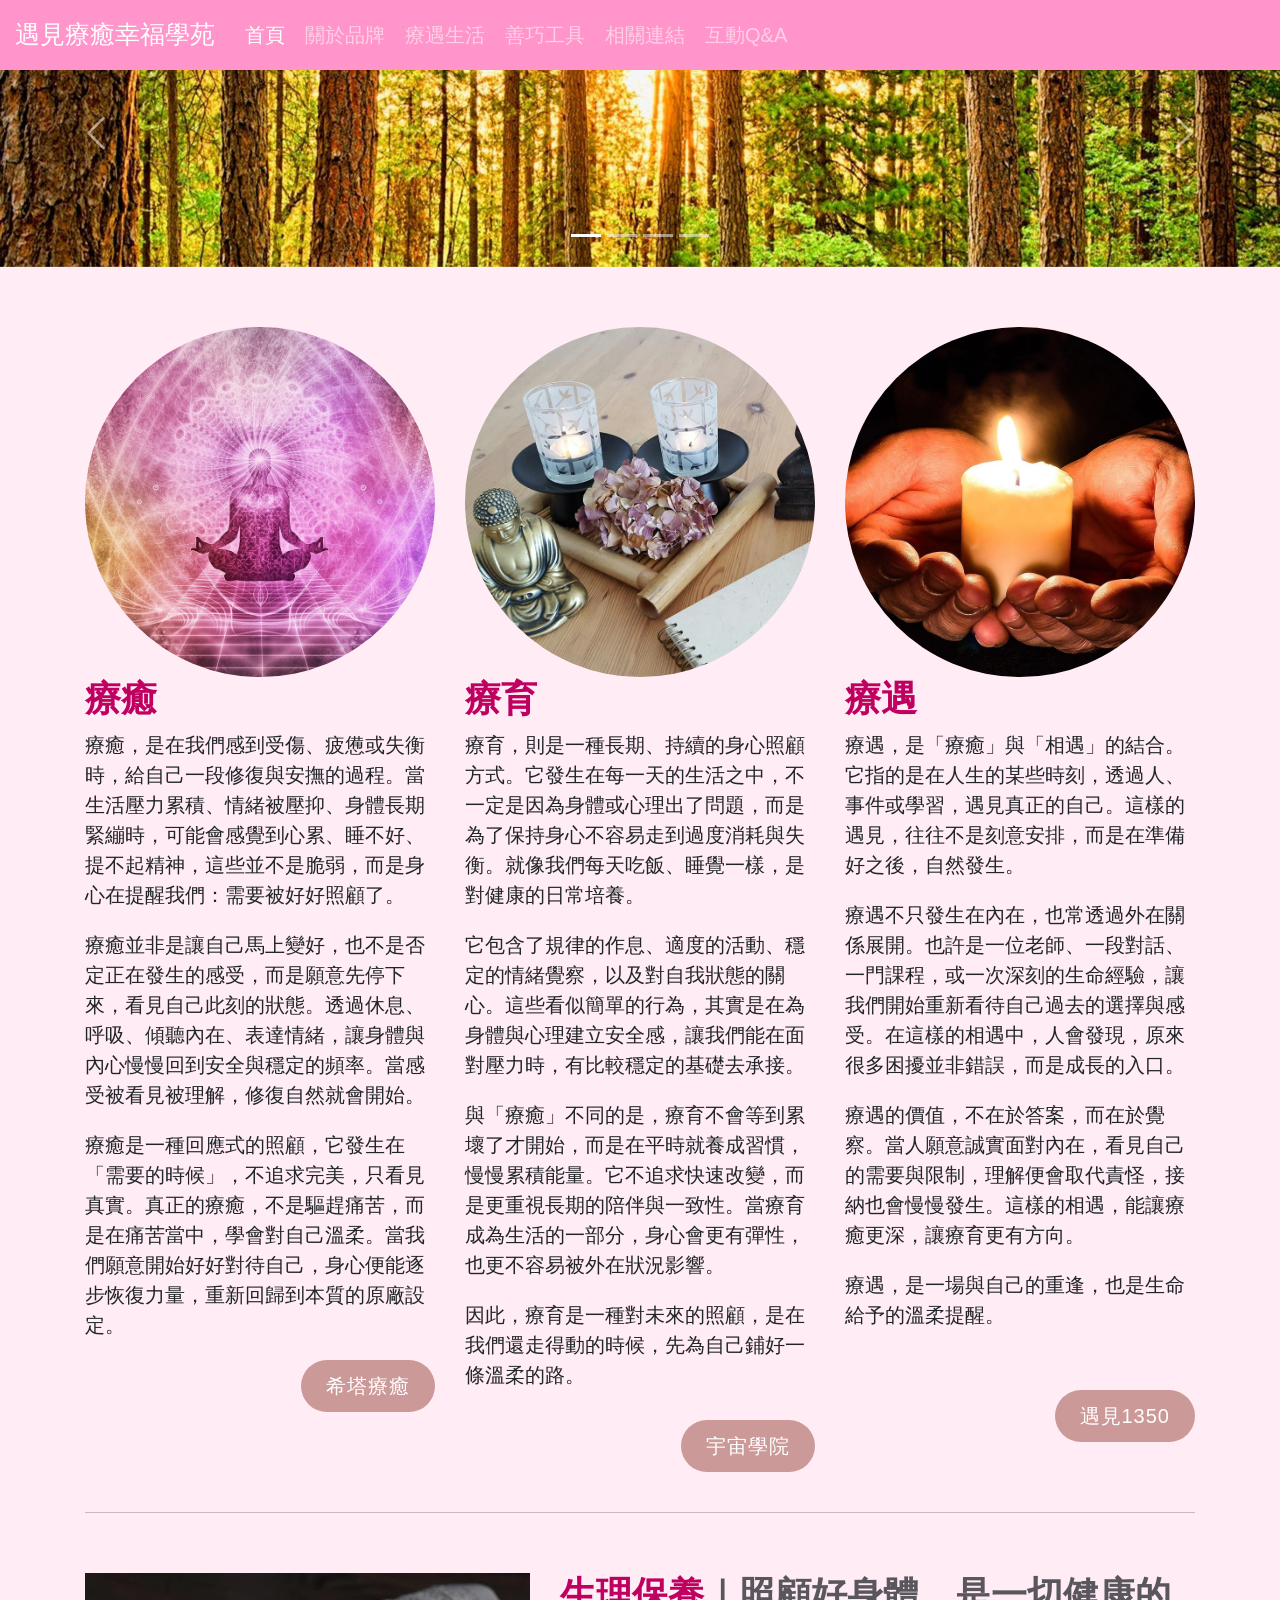
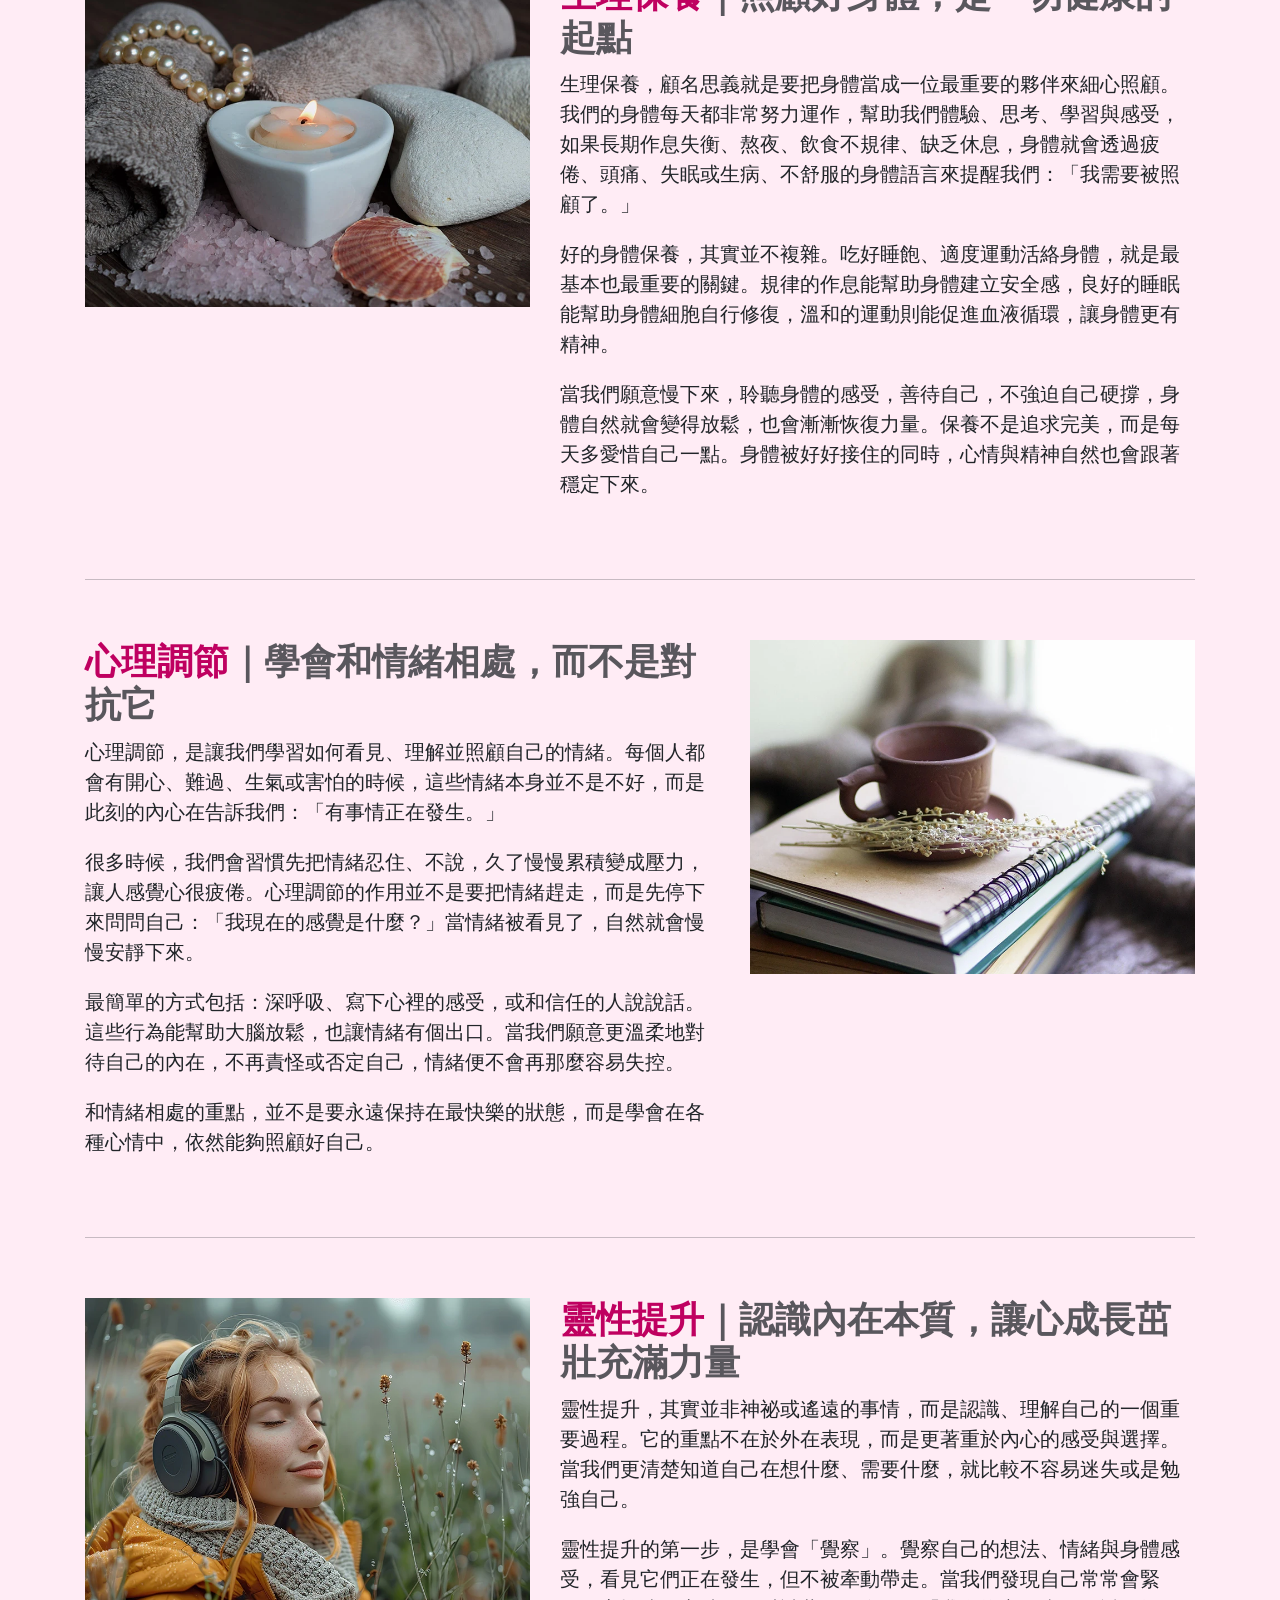
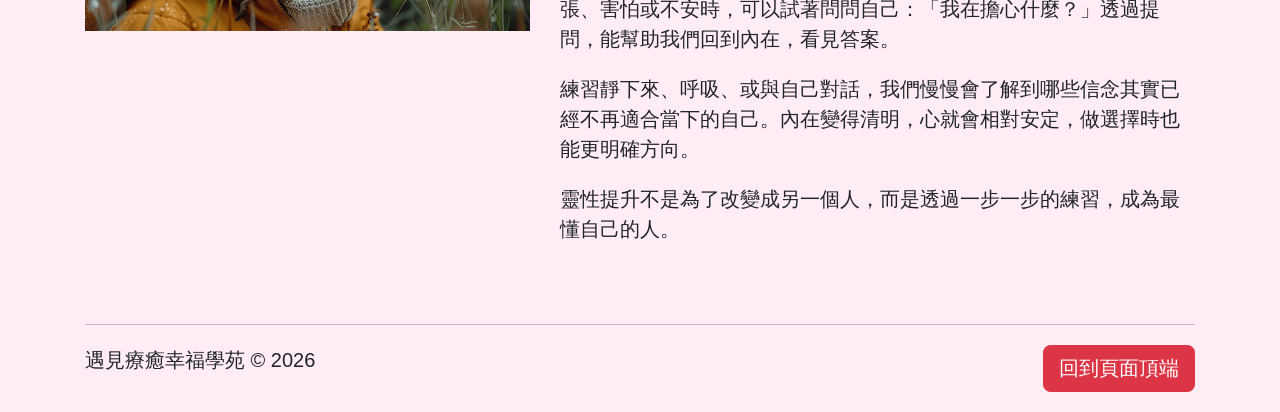
==== index.html @ 792e4ebe "Update index.html" ====
<!-- 宣告網頁文件是HTML5格式 -->
<!doctype html>
<!-- 網頁所屬地區的語言 -->
<html lang="zh-Hant-TW">
  <!-- 檔頭、SEO/GEO/AEO   -->
  <head>
    <!-- 文字編碼 -->
    <meta charset="utf-8">
    <!-- RWD響應式網站 -->
    <meta name="viewport" content="width=device-width, initial-scale=1">
    <!-- 網站作者(擁有者)、品牌名稱 -->
    <meta name="author" content="遇見療癒幸福學苑">
    <!-- 網頁描述、網頁內容濃縮，可透過ChatGPT協助生成 -->
    <meta name="description" content="身心靈健康指南：從生理保養、心理調節到靈性提升，理解療癒、療育與療遇，學會照顧自己並找回內在平衡。">
    <!-- 網頁編輯器 -->
    <meta name="generator" content="Visual Studio Code">
    <!-- 網頁關鍵字，網頁內容提取，可透過ChatGPT協助提取 -->
    <meta name="keywords" content="遇見療癒幸福學苑, 生理保養, 身體保養方法, 健康生活習慣, 規律作息, 良好睡眠, 睡眠修復, 溫和運動, 促進血液循環, 身體健康管理, 身心健康, 心理調節, 情緒管理, 情緒覺察, 情緒釋放方法, 壓力管理, 深呼吸放鬆, 自我覺察, 心理健康, 靈性提升, 靈性成長, 內在覺察, 認識自己, 自我成長, 身心靈平衡, 身心靈健康, 身心靈療癒, 療癒, 自我療癒, 情緒療癒, 內在療癒, 療育, 日常療育, 身心照顧, 健康習慣養成, 療遇, 自我探索, 生命成長, 內在轉化, 希塔療癒, 身心靈課程">
    <!-- favicon品牌Logo -->
    <!-- 舊版icon，針對IE瀏覽器  -->
    <link rel="shortcut icon" href="/favicon.ico" type="image/x-icon">
    <!-- 新版icon，全部都可以使用，對IE無效 -->
    <link rel="icon" href="/favicon.ico" type="image/x-icon">
    <!-- 網頁標題，包含網站名稱和網頁名稱 -->
    <title>遇見療癒幸福學苑-首頁</title>
    <!-- Botstrap雲端CSS外部檔 -->
    <link href="https://cdn.jsdelivr.net/npm/bootstrap@5.3.8/dist/css/bootstrap.min.css" rel="stylesheet" integrity="sha384-sRIl4kxILFvY47J16cr9ZwB07vP4J8+LH7qKQnuqkuIAvNWLzeN8tE5YBujZqJLB" crossorigin="anonymous">
    <!-- 自訂的CSS -->
    <link rel="stylesheet" href="css/custom.css">
    <!-- GA追蹤碼 -->
    <!-- Google tag (gtag.js) -->
    <script async src="https://www.googletagmanager.com/gtag/js?id=G-C1G82CL6KB"></script>
    <script>
      window.dataLayer = window.dataLayer || [];
      function gtag(){dataLayer.push(arguments);}
      gtag('js', new Date());

      gtag('config', 'G-C1G82CL6KB');
    </script>
  </head>
  <!-- 網頁本文 -->
  <body>
    <!-- 頁首 -->
    <header class="fixed-top">
      <nav class="navbar navbar-expand-lg bg-dark navbar-dark">
        <div class="container-fluid">
          <a class="navbar-brand" href="index.html">遇見療癒幸福學苑</a>
          <button class="navbar-toggler" type="button" data-bs-toggle="collapse" data-bs-target="#navbarSupportedContent" aria-controls="navbarSupportedContent" aria-expanded="false" aria-label="Toggle navigation">
            <span class="navbar-toggler-icon"></span>
          </button>
          <div class="collapse navbar-collapse" id="navbarSupportedContent">
            <ul class="navbar-nav me-auto mb-2 mb-lg-0">
              <li class="nav-item">
                <a class="nav-link active" aria-current="page" href="index.html">首頁</a>
              </li>
              <li class="nav-item">
                <a class="nav-link" href="about.html">關於品牌</a>
              </li>
              <li class="nav-item">
                <a class="nav-link" href="healthy.html">療遇生活</a>
              </li>
              <li class="nav-item">
                <a class="nav-link" href="tools.html">善巧工具</a>
              </li>
              <li class="nav-item">
                <a class="nav-link" href="learnmore.html">相關連結</a>
              </li>
              <li class="nav-item">
                <a class="nav-link" href="https://toolkit.url.com.tw/bbs/index.php?email=bbs@trial-162244.url.tw" target="_blank">互動Q&A</a>
              </li>
            </ul>
          <script async src="https://cse.google.com/cse.js?cx=84c502fb0aa1d45d1"></script>
          <div class="gcse-searchresults"></div>
          </div>
        </div>
      </nav>
    </header>
    <main>
      <!-- 輪播圖外層 -->
      <div id="carouselExampleIndicators" class="carousel slide">
        <!-- 指示器 -->
        <div class="carousel-indicators">
          <button type="button" data-bs-target="#carouselExampleIndicators" data-bs-slide-to="0" class="active" aria-current="true" aria-label="Slide 1"></button>
          <button type="button" data-bs-target="#carouselExampleIndicators" data-bs-slide-to="1" aria-label="Slide 2"></button>
          <button type="button" data-bs-target="#carouselExampleIndicators" data-bs-slide-to="2" aria-label="Slide 3"></button>
          <button type="button" data-bs-target="#carouselExampleIndicators" data-bs-slide-to="3" aria-label="Slide 4"></button>
        </div>
        <!-- 輪播圖片 -->
        <div class="carousel-inner">
          <div class="carousel-item active">
            <img src="images/index/forest-snapwire-675949.webp" class="d-block w-100" alt="陽光灑落樹木林立的森林" title="陽光灑落樹木林立的森林" aria-label="陽光灑落樹木林立的森林">
          </div>
          <div class="carousel-item">
            <img src="images/index/sunset-woman-5238044_1920.webp" class="d-block w-100" alt="草原上張開雙臂面向夕陽的草帽女孩背影" title="草原上張開雙臂面向夕陽的草帽女孩背影" aria-label="草原上張開雙臂面向夕陽的草帽女孩背影">
          </div>
          <div class="carousel-item">
            <img src="images/index/tree-road-35600.webp" class="d-block w-100" alt="陽光灑落幽暗樹林中的林間小徑" title="陽光灑落幽暗樹林中的林間小徑" aria-label="陽光灑落幽暗樹林中的林間小徑">
          </div>
          <div class="carousel-item">
            <img src="images/index/mountain-sunset-tree.webp" class="d-block w-100" alt="在山區樹林間有著夕陽的天空" title="在山區樹林間有著夕陽的天空" aria-label="在山區樹林間有著夕陽的天空">
          </div>
        </div>
        <!-- 控制器 -->
        <button class="carousel-control-prev" type="button" data-bs-target="#carouselExampleIndicators" data-bs-slide="prev">
          <span class="carousel-control-prev-icon" aria-hidden="true"></span>
          <span class="visually-hidden">Previous</span>
        </button>
        <button class="carousel-control-next" type="button" data-bs-target="#carouselExampleIndicators" data-bs-slide="next">
          <span class="carousel-control-next-icon" aria-hidden="true"></span>
          <span class="visually-hidden">Next</span>
        </button>
      </div>
      <div class="container">
        <div class="row">
          <div class="col-lg-4 order-md-0 mt-5">
            <a href="https://www.thetahealing.com/" target="_blank"><img src="images/index/activedia-meditation-1384758_1920.webp" class="rounded-circle w-100" alt="全身脈輪" title="全身脈輪" aria-label="全身脈輪"></a>
            <div class="card-body">
              <h2 class="">療癒</h2>
              <p class="card-text">療癒，是在我們感到受傷、疲憊或失衡時，給自己一段修復與安撫的過程。當生活壓力累積、情緒被壓抑、身體長期緊繃時，可能會感覺到心累、睡不好、提不起精神，這些並不是脆弱，而是身心在提醒我們：需要被好好照顧了。</p>
              <p>療癒並非是讓自己馬上變好，也不是否定正在發生的感受，而是願意先停下來，看見自己此刻的狀態。透過休息、呼吸、傾聽內在、表達情緒，讓身體與內心慢慢回到安全與穩定的頻率。當感受被看見被理解，修復自然就會開始。</p>
              <p>療癒是一種回應式的照顧，它發生在「需要的時候」，不追求完美，只看見真實。真正的療癒，不是驅趕痛苦，而是在痛苦當中，學會對自己溫柔。當我們願意開始好好對待自己，身心便能逐步恢復力量，重新回歸到本質的原廠設定。</p>
              <p class="text-end mt-3"><a href="https://www.thetahealing.com/" target="_blank" class="btn btn-brand" role="button">希塔療癒</a></p>
            </div>
          </div>
          <div class="col-lg-4 order-md-1 mt-5">
            <a href="https://www.universeacademy.pro/" target="_blank"><img src="images/index/fio_05-buddha-2109894_1920.webp" class="rounded-circle w-100" alt="靈氣療癒" title="靈氣療癒" aria-label="靈氣療癒"></a>
            <div class="card-body">
              <h2 class="">療育</h2>
              <p class="card-text">療育，則是一種長期、持續的身心照顧方式。它發生在每一天的生活之中，不一定是因為身體或心理出了問題，而是為了保持身心不容易走到過度消耗與失衡。就像我們每天吃飯、睡覺一樣，是對健康的日常培養。</p>
              <p>它包含了規律的作息、適度的活動、穩定的情緒覺察，以及對自我狀態的關心。這些看似簡單的行為，其實是在為身體與心理建立安全感，讓我們能在面對壓力時，有比較穩定的基礎去承接。</p>
              <p>與「療癒」不同的是，療育不會等到累壞了才開始，而是在平時就養成習慣，慢慢累積能量。它不追求快速改變，而是更重視長期的陪伴與一致性。當療育成為生活的一部分，身心會更有彈性，也更不容易被外在狀況影響。</p>
              <p>因此，療育是一種對未來的照顧，是在我們還走得動的時候，先為自己鋪好一條溫柔的路。</p>
              <p class="text-end mt-4"><a href="https://www.universeacademy.pro/" target="_blank" class="btn btn-brand" role="button">宇宙學院</a></p>
            </div>
          </div>
          <div class="col-lg-4 order-md-2 mt-5">
            <a href="https://meet-1350.com.tw/" target="_blank"><img src="images/index/myriams-fotos-christmas-background-1926414_1920.webp" class="rounded-circle w-100" alt="1350心生活運動" title="1350心生活運動" aria-label="1350心生活運動"></a>
            <div class="card-body">
              <h2 class="">療遇</h2>
              <p class="card-text">療遇，是「療癒」與「相遇」的結合。它指的是在人生的某些時刻，透過人、事件或學習，遇見真正的自己。這樣的遇見，往往不是刻意安排，而是在準備好之後，自然發生。</p>
              <p>療遇不只發生在內在，也常透過外在關係展開。也許是一位老師、一段對話、一門課程，或一次深刻的生命經驗，讓我們開始重新看待自己過去的選擇與感受。在這樣的相遇中，人會發現，原來很多困擾並非錯誤，而是成長的入口。</p>
              <p>療遇的價值，不在於答案，而在於覺察。當人願意誠實面對內在，看見自己的需要與限制，理解便會取代責怪，接納也會慢慢發生。這樣的相遇，能讓療癒更深，讓療育更有方向。</p>
              <p>療遇，是一場與自己的重逢，也是生命給予的溫柔提醒。</p>
              <p class="text-end mt-5"><a href="https://meet-1350.com.tw/" target="_blank" class="btn btn-brand" role="button">遇見1350</a></p>
            </div>
          </div>
        </div>
        <hr>
        <div class="row my-5">
          <div class="col-md-7 order-md-1">
            <h2>生理保養<span class="text-muted">｜照顧好身體，是一切健康的起點</span></h2>
            <p>生理保養，顧名思義就是要把身體當成一位最重要的夥伴來細心照顧。我們的身體每天都非常努力運作，幫助我們體驗、思考、學習與感受，如果長期作息失衡、熬夜、飲食不規律、缺乏休息，身體就會透過疲倦、頭痛、失眠或生病、不舒服的身體語言來提醒我們：「我需要被照顧了。」</p>
            <p>好的身體保養，其實並不複雜。吃好睡飽、適度運動活絡身體，就是最基本也最重要的關鍵。規律的作息能幫助身體建立安全感，良好的睡眠能幫助身體細胞自行修復，溫和的運動則能促進血液循環，讓身體更有精神。</p>
            <p>當我們願意慢下來，聆聽身體的感受，善待自己，不強迫自己硬撐，身體自然就會變得放鬆，也會漸漸恢復力量。保養不是追求完美，而是每天多愛惜自己一點。身體被好好接住的同時，心情與精神自然也會跟著穩定下來。</p>
          </div>
          <div class="col-md-5 order-md-0">
            <img src="images/index/scentedcandle-spa-2651990_1920.webp" class="img-fluid mx-auto" alt="珍珠奢華芳香蠟燭療法" title="珍珠奢華芳香蠟燭療法" aria-label="珍珠奢華芳香蠟燭療法">
          </div>
        </div>
        <hr>
        <div class="row my-5">
          <div class="col-md-7 order-md-0">
            <h2>心理調節<span class="text-muted">｜學會和情緒相處，而不是對抗它</span></h2>
            <p>心理調節，是讓我們學習如何看見、理解並照顧自己的情緒。每個人都會有開心、難過、生氣或害怕的時候，這些情緒本身並不是不好，而是此刻的內心在告訴我們：「有事情正在發生。」</p>
            <p>很多時候，我們會習慣先把情緒忍住、不說，久了慢慢累積變成壓力，讓人感覺心很疲倦。心理調節的作用並不是要把情緒趕走，而是先停下來問問自己：「我現在的感覺是什麼？」當情緒被看見了，自然就會慢慢安靜下來。</p>
            <p>最簡單的方式包括：深呼吸、寫下心裡的感受，或和信任的人說說話。這些行為能幫助大腦放鬆，也讓情緒有個出口。當我們願意更溫柔地對待自己的內在，不再責怪或否定自己，情緒便不會再那麼容易失控。</p>
            <p>和情緒相處的重點，並不是要永遠保持在最快樂的狀態，而是學會在各種心情中，依然能夠照顧好自己。</p>
          </div>
          <div class="col-md-5 order-md-1">
            <img src="images/index/olgavolkovitskaia-books-8067850_1920.webp" class="img-fluid mx-auto" alt="窗戶旁書桌上的乾燥花與書本和咖啡杯" title="窗戶旁書桌上的乾燥花與書本和咖啡杯" aria-label="窗戶旁書桌上的乾燥花與書本和咖啡杯">
          </div>
        </div>
        <hr>
        <div class="row my-5">
          <div class="col-md-7 order-md-1">
            <h2>靈性提升<span class="text-muted">｜認識內在本質，讓心成長茁壯充滿力量</span></h2>
            <p>靈性提升，其實並非神祕或遙遠的事情，而是認識、理解自己的一個重要過程。它的重點不在於外在表現，而是更著重於內心的感受與選擇。當我們更清楚知道自己在想什麼、需要什麼，就比較不容易迷失或是勉強自己。</p>
            <p>靈性提升的第一步，是學會「覺察」。覺察自己的想法、情緒與身體感受，看見它們正在發生，但不被牽動帶走。當我們發現自己常常會緊張、害怕或不安時，可以試著問問自己：「我在擔心什麼？」透過提問，能幫助我們回到內在，看見答案。</p>
            <p>練習靜下來、呼吸、或與自己對話，我們慢慢會了解到哪些信念其實已經不再適合當下的自己。內在變得清明，心就會相對安定，做選擇時也能更明確方向。</p>
            <p>靈性提升不是為了改變成另一個人，而是透過一步一步的練習，成為最懂自己的人。</p>
          </div>
          <div class="col-md-5 order-md-0">
            <img src="images/index/popmelon-peace-8622077_1920.webp" class="img-fluid mx-auto" alt="草叢中戴耳機閉眼睛放鬆的圍巾女孩" title="草叢中戴耳機閉眼睛放鬆的圍巾女孩" aria-label="草叢中戴耳機閉眼睛放鬆的圍巾女孩">
          </div>
        </div>
        <hr>
      </div>
      <footer class="container">
        <p class="float-end"><a href="#top" class="btn btn-danger">回到頁面頂端</a></p>
        <p>遇見療癒幸福學苑 &copy; 2026</p>
      </footer>
    </main>
    <!-- Botstrap雲端JS外部檔 -->
    <script src="https://cdn.jsdelivr.net/npm/bootstrap@5.3.8/dist/js/bootstrap.bundle.min.js" integrity="sha384-FKyoEForCGlyvwx9Hj09JcYn3nv7wiPVlz7YYwJrWVcXK/BmnVDxM+D2scQbITxI" crossorigin="anonymous"></script>
  </body>
</html>
---- css/custom.css ----
:root,
[data-bs-theme=dark]{
--bs-dark-rgb:255, 149, 202;
}

/* 連結Google雲端字體，提供用戶一致體驗UX */
@import url('https://fonts.googleapis.com/css2?family=Chiron+GoRound+TC:wght@300&display=swap');

/* 利用根元素作為標籤選取器，改變整體頁面的文字大小 */
html{font-size: 20px;}

/* 統一每一個網頁的背景色 */
body{font-family: "微軟正黑體", "Chiron GoRound TC", sans-serif;background: #FFECF5;}

/* 個別指定網頁背景色 */
/* .bg-color-red{background-color: #FFD2D2;} */

/* 標題一級的文字大小 */
h1{font-size: 2rem;}

/* 標題二級的文字設定，選取器是標籤，影響整體 */
h2{font-size: 1.8rem;font-weight: 800;color: rgb(191, 0, 96);}

/* 選取器是類別，影響個別，需要手動套用 */
.h2-custom-pink{font-size: 3rem;font-weight: 800;color: rgb(255, 0, 195);}

/* 重要文字標註 */
.text-pink{font-size: 1.1rem;font-weight: 600;color: rgb(221, 85, 153);}

/* 駝峰式命名、與其他CSS衝突 */
/* 與其他CSS衝突，無法套用文字大小時，可強制優先套用目前樣式 */
.iconsTitle{
    font-size:2rem !important;
    color: rgb(191, 0, 96);
    vertical-align: text-bottom;
}

/* 善巧工具頁面的標題四級文字大小 */
.h4-Fontsize{font-size: 1.2rem;font-weight: 900;color: #ee6688;}

/* 項目清單符號 */
.list-symbol{list-style-type: circle;}

/* 善巧工具頁面ChatGPT的搭配圖式設計 */
/* 移除預設符號 */
.custom-list {
  list-style: none;
  padding-left: 0;
}

/* li 基本設定 */
.custom-list li {
  padding-left: 28px;
  position: relative;
  margin-bottom: 10px;
}

/* 項目符號（紫色） */
ul.custom-list li::before {
  content: "⚛";
  color: #990099; /* 紫色（安全色） */
  position: absolute;
  left: 0;
  top: 3px;
}

/* ：前文字（紫色，與符號一致） */
.custom-list .term {
  color: #990099;
  font-weight: bold;
}

/* ：後文字（粉色） */
.custom-list .desc {
  color: #ee4499;
}

/* 編號符號 */
ol.custom-list {
  list-style: none;
  padding-left: 0;
  counter-reset: item;
}

/* 編號符號自訂數字樣式 */
ol.custom-list li {
  counter-increment: item;
  position: relative;
  padding-left: 26px; /* 控制距離 */
}

ol.custom-list li::before {
  content: counter(item) ".";
  position: absolute;
  left: 0;
  color: #990099;
  font-weight: bold;
}

/* 項目清單色彩，連帶影響清單內的文字色彩 */
/* li{color: #990099;} */

/* 單獨針對項目/編號清單的符號色彩，優化前 
ul li::marker{color: #990099;}

ol li::marker{color: #990099;}*/

/* 單獨針對項目/編號清單的符號色彩，優化後方式一 
ul li::marker, ol li::marker{color: #990099;}*/

/* 單獨針對項目/編號清單的符號色彩，優化後方式二 */
li::marker{color: #990099;}

/* ChatGPT：國平老師旅遊頁面範例使用的不同等級文字色彩 */
.text-muted {
  color: #666666; /* 灰色，表示中性、次要、輕微的資訊 */
}

.text-warning {
  color: #cccc00; /* 黃色（安全色），表示提醒、注意、警示 */
}

.text-accent {
  color: #ff9900; /* 橙色，表示強調、注意、行動提示 */
}

.text-danger {
  color: #cc0000; /* 紅色，表示危險、錯誤 */
}

/* ChatGPT：善巧工具頁面使用的馬卡龍色系文字色彩 */
.text-soft {
  color: #ff99cc; /* 溫柔、關懷（粉紅） */
}

.text-warm {
  color: #ffcc99; /* 溫暖、親和（粉橘） */
}

.text-healing {
  color: #cc99cc; /* 靈性、療癒（粉紫） */
}

.text-calm {
  color: #99ccff; /* 清新、平靜（粉藍） */
}

.text-spiritual {
  color: #990099; /* 靈性、能量、轉化 */
}

/* ChatGPT：莫蘭迪(Morandi)色系文字色彩（柔和、低飽和） */
.text-m-soft {
  color: #cc9999; /* 柔和關懷（粉） */
}

.text-m-muted-danger {
  color: #cc6666; /* 內斂情感（紅） */
}

.text-m-healing {
  color: #9999cc; /* 靜謐靈性（紫） */
}

.text-m-earth {
  color: #996666; /* 穩定大地（咖） */
}

.text-m-warm {
  color: #cc9966; /* 溫潤親和（橘） */
}

.text-m-light {
  color: #cccc99; /* 柔光希望（黃） */
}

.text-m-balance {
  color: #99cc99; /* 自然平衡（綠） */
}

.text-m-calm {
  color: #9999cc; /* 沉靜安心（藍） */
}

/* ChatGPT：美拉德(Maillard)色系（溫暖、濃郁） */
.text-ma-sweet {
  color: #ff9999; /* 甜感柔粉（粉） */
}

.text-ma-rich-danger {
  color: #cc3333; /* 焦糖紅（紅） */
}

.text-ma-depth {
  color: #993366; /* 深層能量（紫） */
}

.text-ma-cozy {
  color: #663300; /* 咖啡核心（咖） */
}

.text-ma-caramel {
  color: #ff9933; /* 焦糖橘（橘） */
}

.text-ma-honey {
  color: #ffcc33; /* 蜂蜜光（黃） */
}

.text-ma-organic {
  color: #669933; /* 草本暖綠（綠） */
}

.text-ma-night {
  color: #336699; /* 深焙藍（藍） */
}

/* 保留card類別，新增樣式拿掉邊框 */
.card-no-border{
    border: none;
    background: none;
}

/* 字體樣式粗細，100-900 */
/* 類別：個別套用 */
.text-boldest{
  font-size: 900;
}

/* 複合：整體套用 */
#notes h5{
  font-weight: 900;
}

/* 相關連結頁面，圖片裁切 */
.imgCut{
  width: 100%; /* 原圖尺寸，父層寬度 */
  height: 500px;
  clip:rect(0px,0px,290px,0px);
  object-fit: cover;
}

/* ChatGPT：圖片進階優化-每張圖比例一致、不會變形、視覺更高級 */
.img-cover { 
  width: 100%;
  aspect-ratio: 4 / 3;
  object-fit: cover;
  border-radius: 12px;
  transition: transform 0.3s ease;
}

/* ChatGPT：圖片進階優化-滑過有微動態 */
.img-cover:hover {
  transform: scale(1.05);
}

/* ChatGPT：段落中某些文字像標題一樣凸顯 */
.text-highlight {
  font-size: 1rem;
  font-weight: 600;
  color: #bb8866; /* 莫蘭迪風 */
  border-left: 4px solid #bb8866;
  padding-left: 10px;
  margin: 12px 0;
  display: block;
}

/* ChatGPT：自訂按鈕樣式-莫蘭迪、美拉德風 */
.btn-brand {
  background-color: #cc9999;
  color: #fff;
  border-radius: 999px; /* 膠囊按鈕 */
  padding: 10px 24px;
  font-weight: 500;
  letter-spacing: 1px;
  transition: all 0.3s ease;
 }

/* 滑鼠滑動效果 */
.btn-brand:hover {
  background-color: #dd7777;  /* hover 深一點 */
  transform: translateY(-2px);
  box-shadow: 0 4px 10px rgba(0,0,0,0.15);
}

/* ChatGPT：療癒生活頁面卡片等高 */
.card {
  display: flex;
  flex-direction: column;
}

/* ChatGPT：如果有按鈕，未來會用到-內容撐開、按鈕可以貼底（高級排版） */
.card-body {
  flex-grow: 1;
}
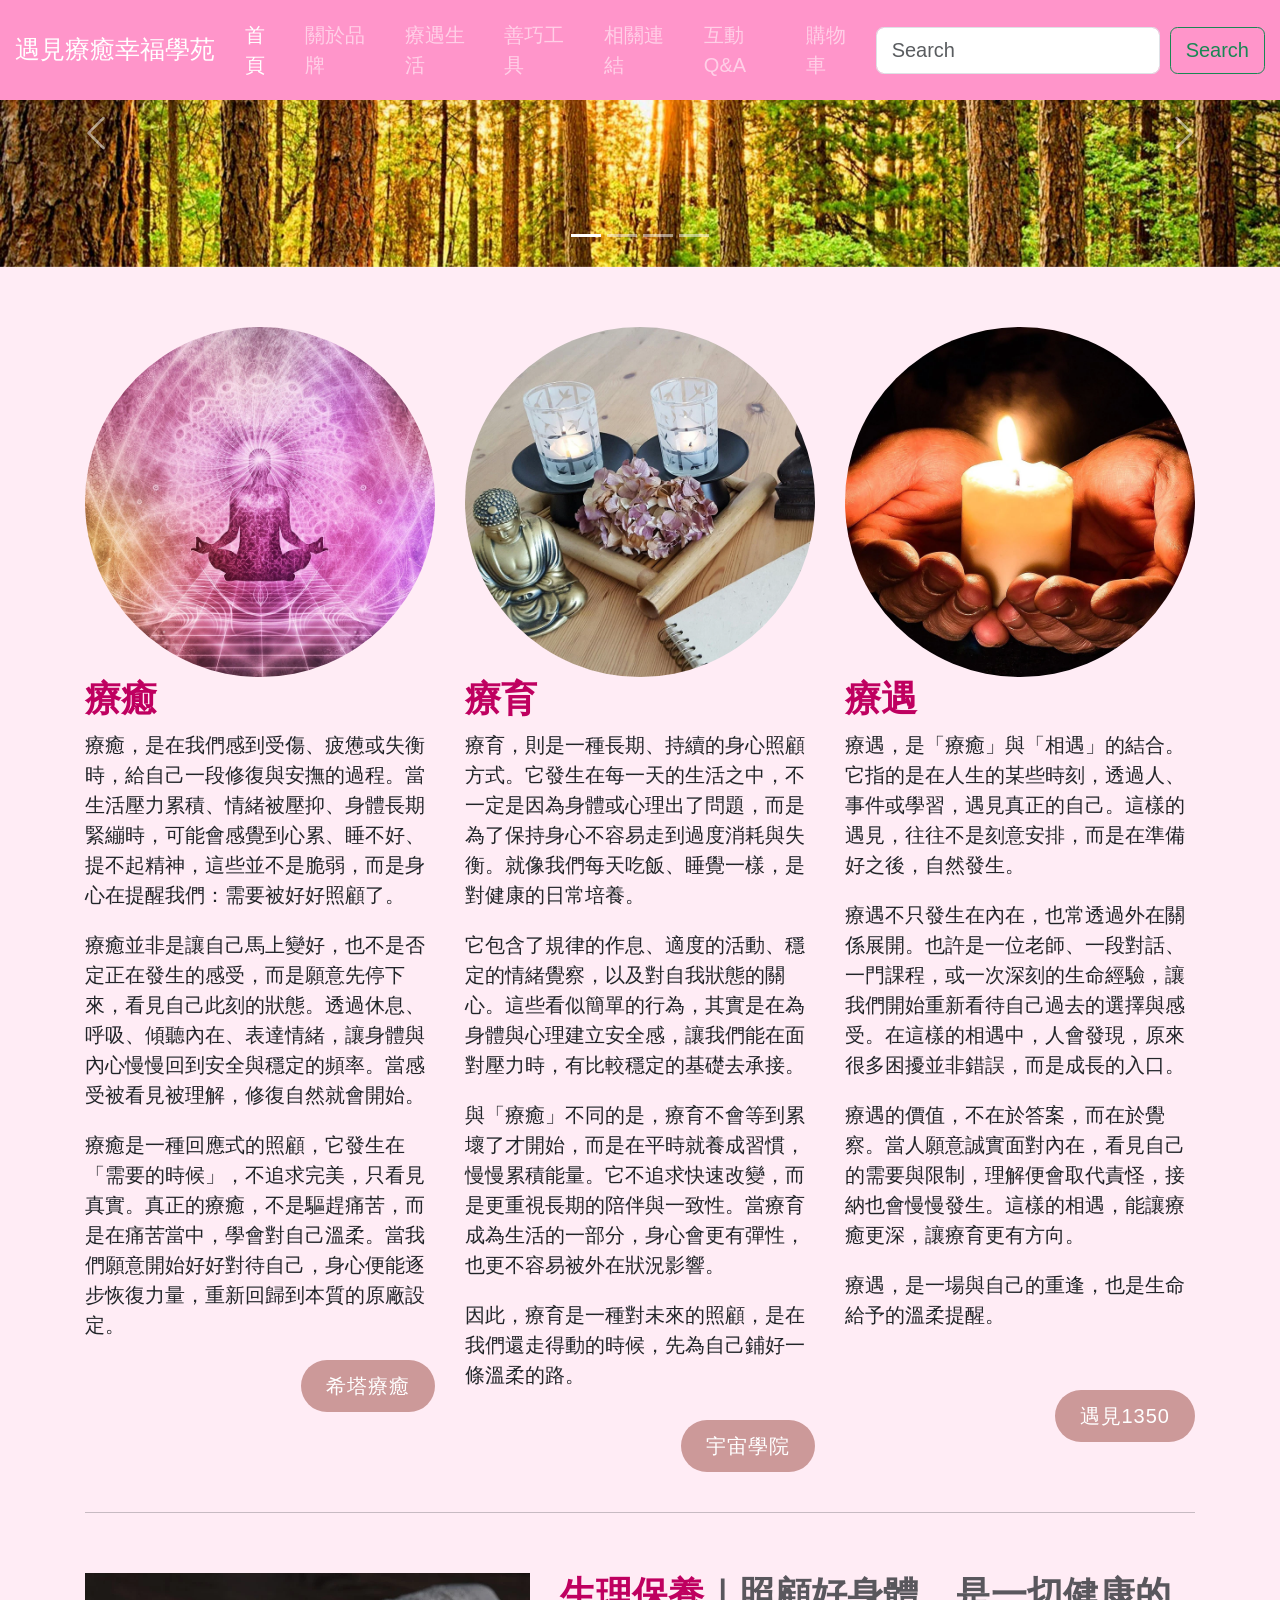
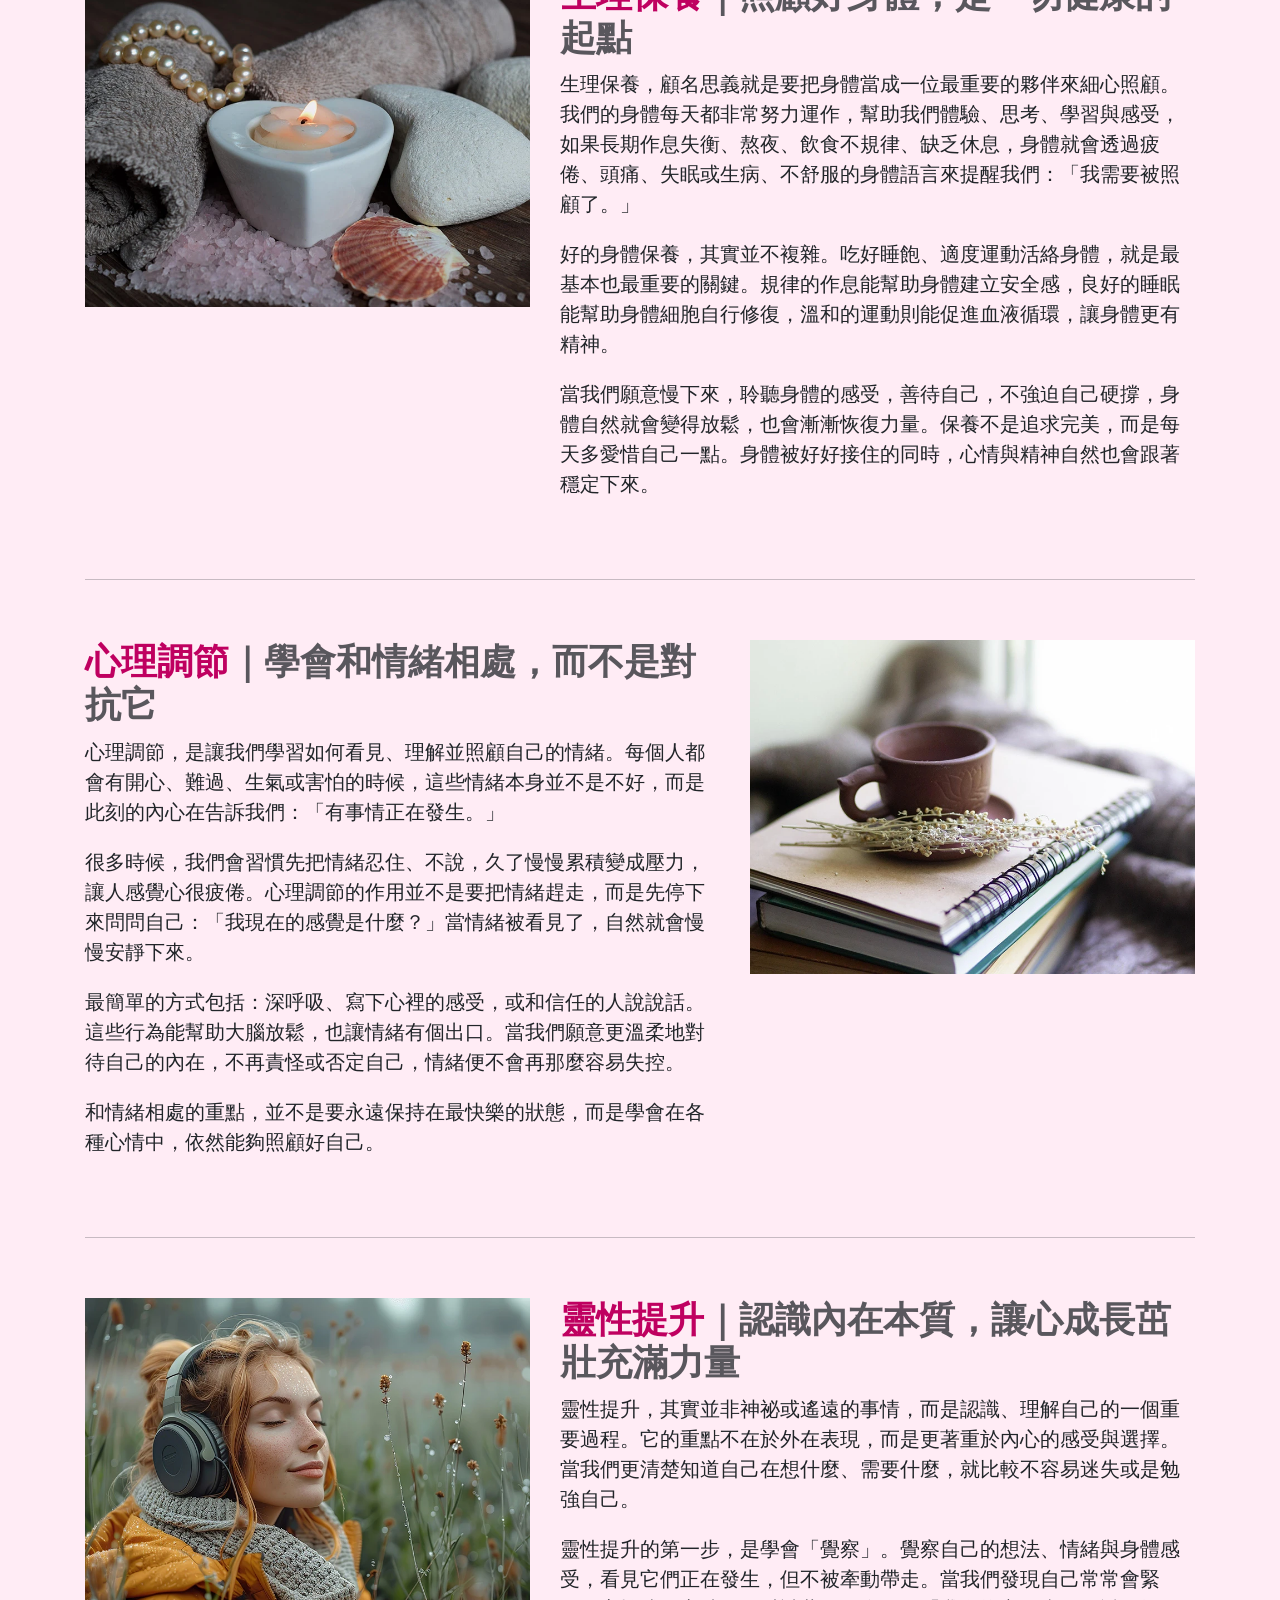
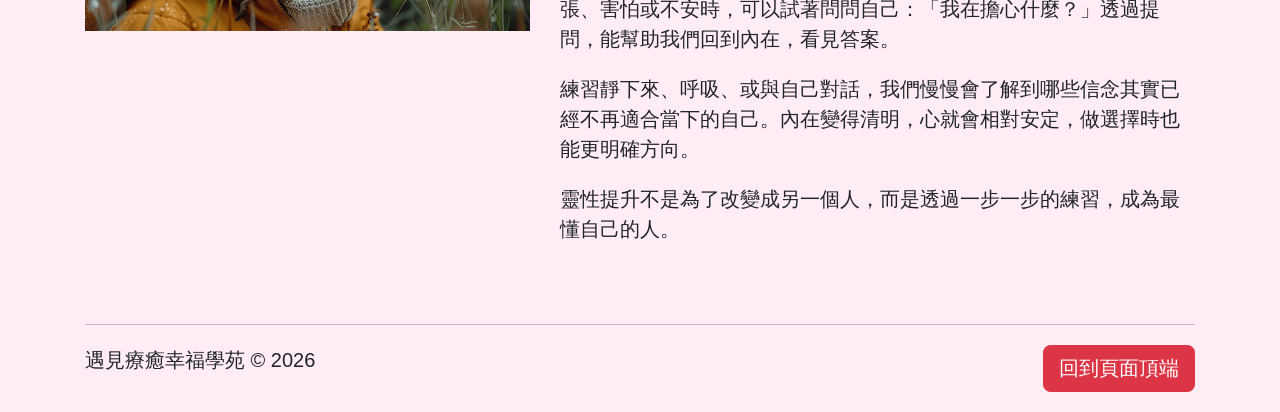
==== commit 539275da: "Add files via upload" ====
--- a/index.html
+++ b/index.html
@@ -68,9 +68,14 @@
               <li class="nav-item">
                 <a class="nav-link" href="https://toolkit.url.com.tw/bbs/index.php?email=bbs@trial-162244.url.tw" target="_blank">互動Q&A</a>
               </li>
+              <li class="nav-item">
+                <a class="nav-link" href="https://17learnmore.easy.co/" target="_blank">購物車</a>
+              </li>
             </ul>
-          <script async src="https://cse.google.com/cse.js?cx=84c502fb0aa1d45d1"></script>
-          <div class="gcse-searchresults"></div>
+            <form class="d-flex" role="search">
+              <input class="form-control me-2" type="search" placeholder="Search" aria-label="Search"/>
+              <button class="btn btn-outline-success" type="submit">Search</button>
+            </form>
           </div>
         </div>
       </nav>
@@ -193,4 +198,4 @@
     <!-- Botstrap雲端JS外部檔 -->
     <script src="https://cdn.jsdelivr.net/npm/bootstrap@5.3.8/dist/js/bootstrap.bundle.min.js" integrity="sha384-FKyoEForCGlyvwx9Hj09JcYn3nv7wiPVlz7YYwJrWVcXK/BmnVDxM+D2scQbITxI" crossorigin="anonymous"></script>
   </body>
-</html>
+</html>
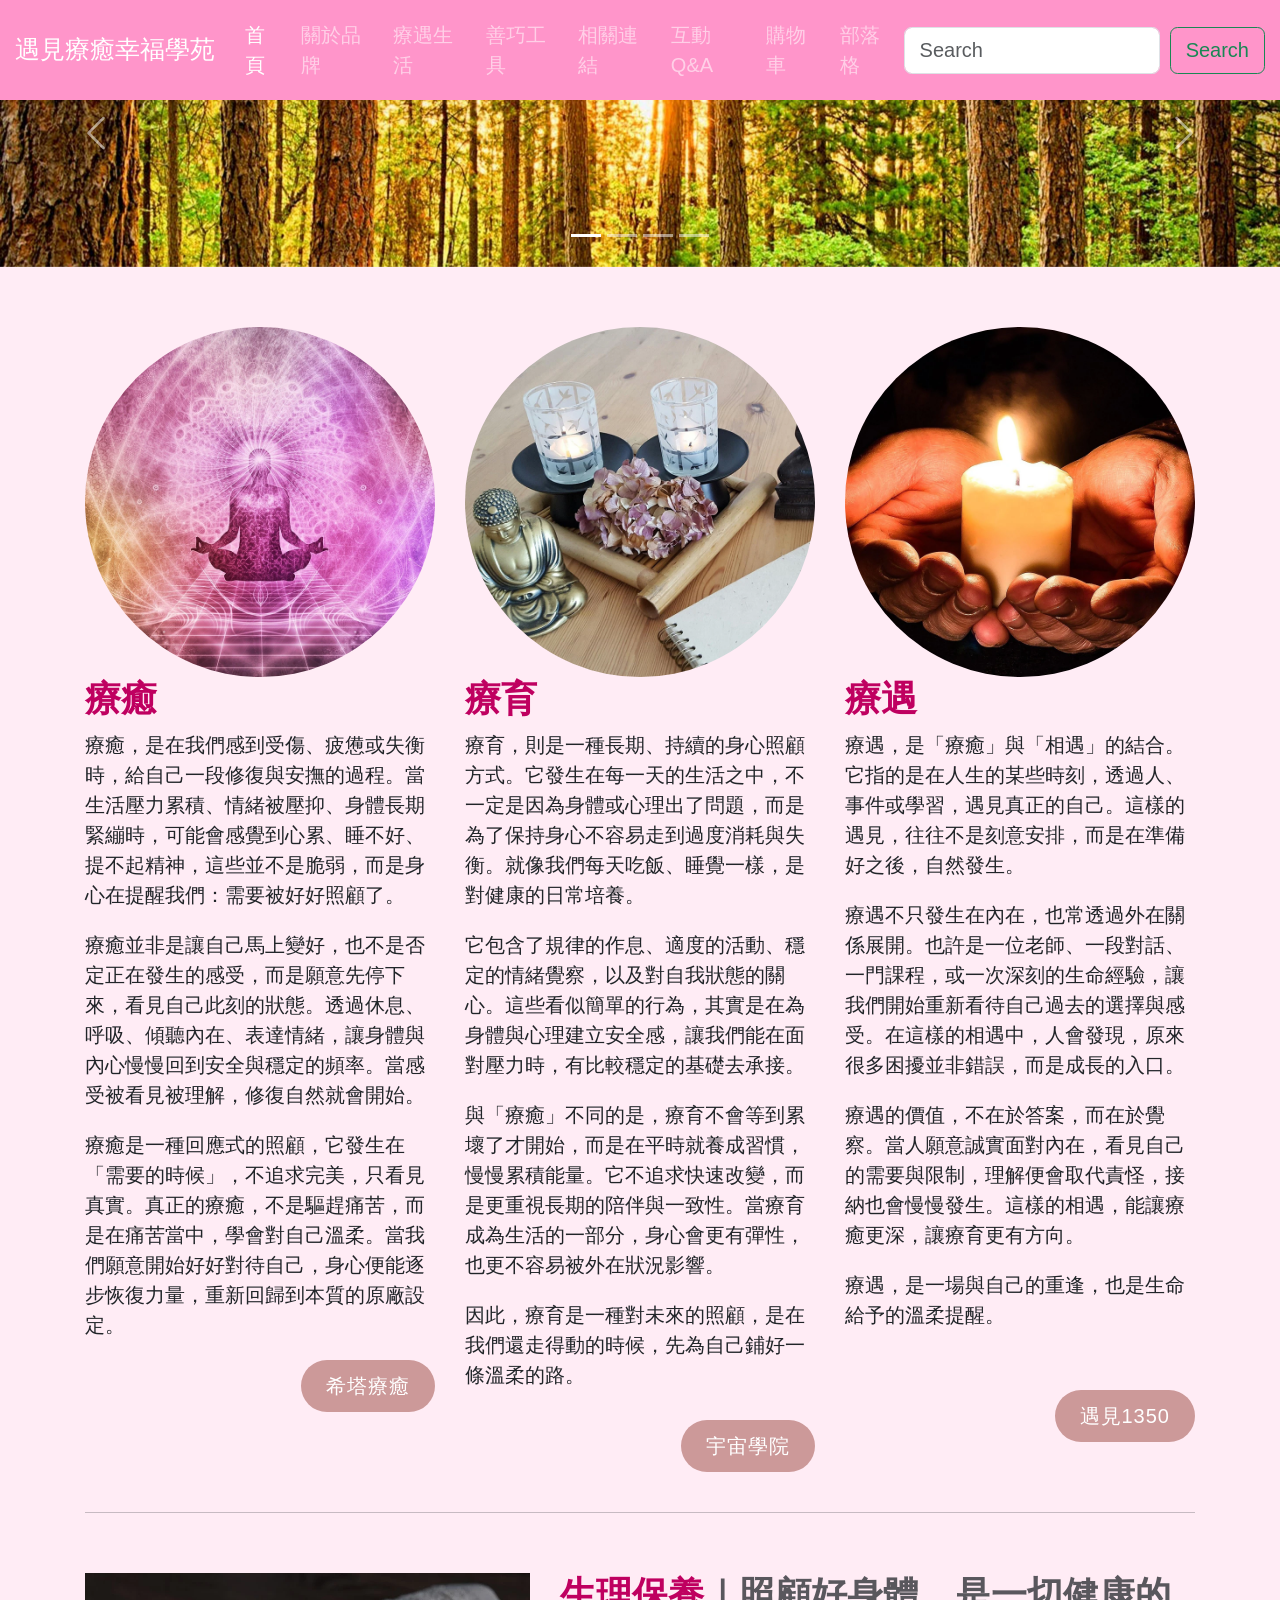
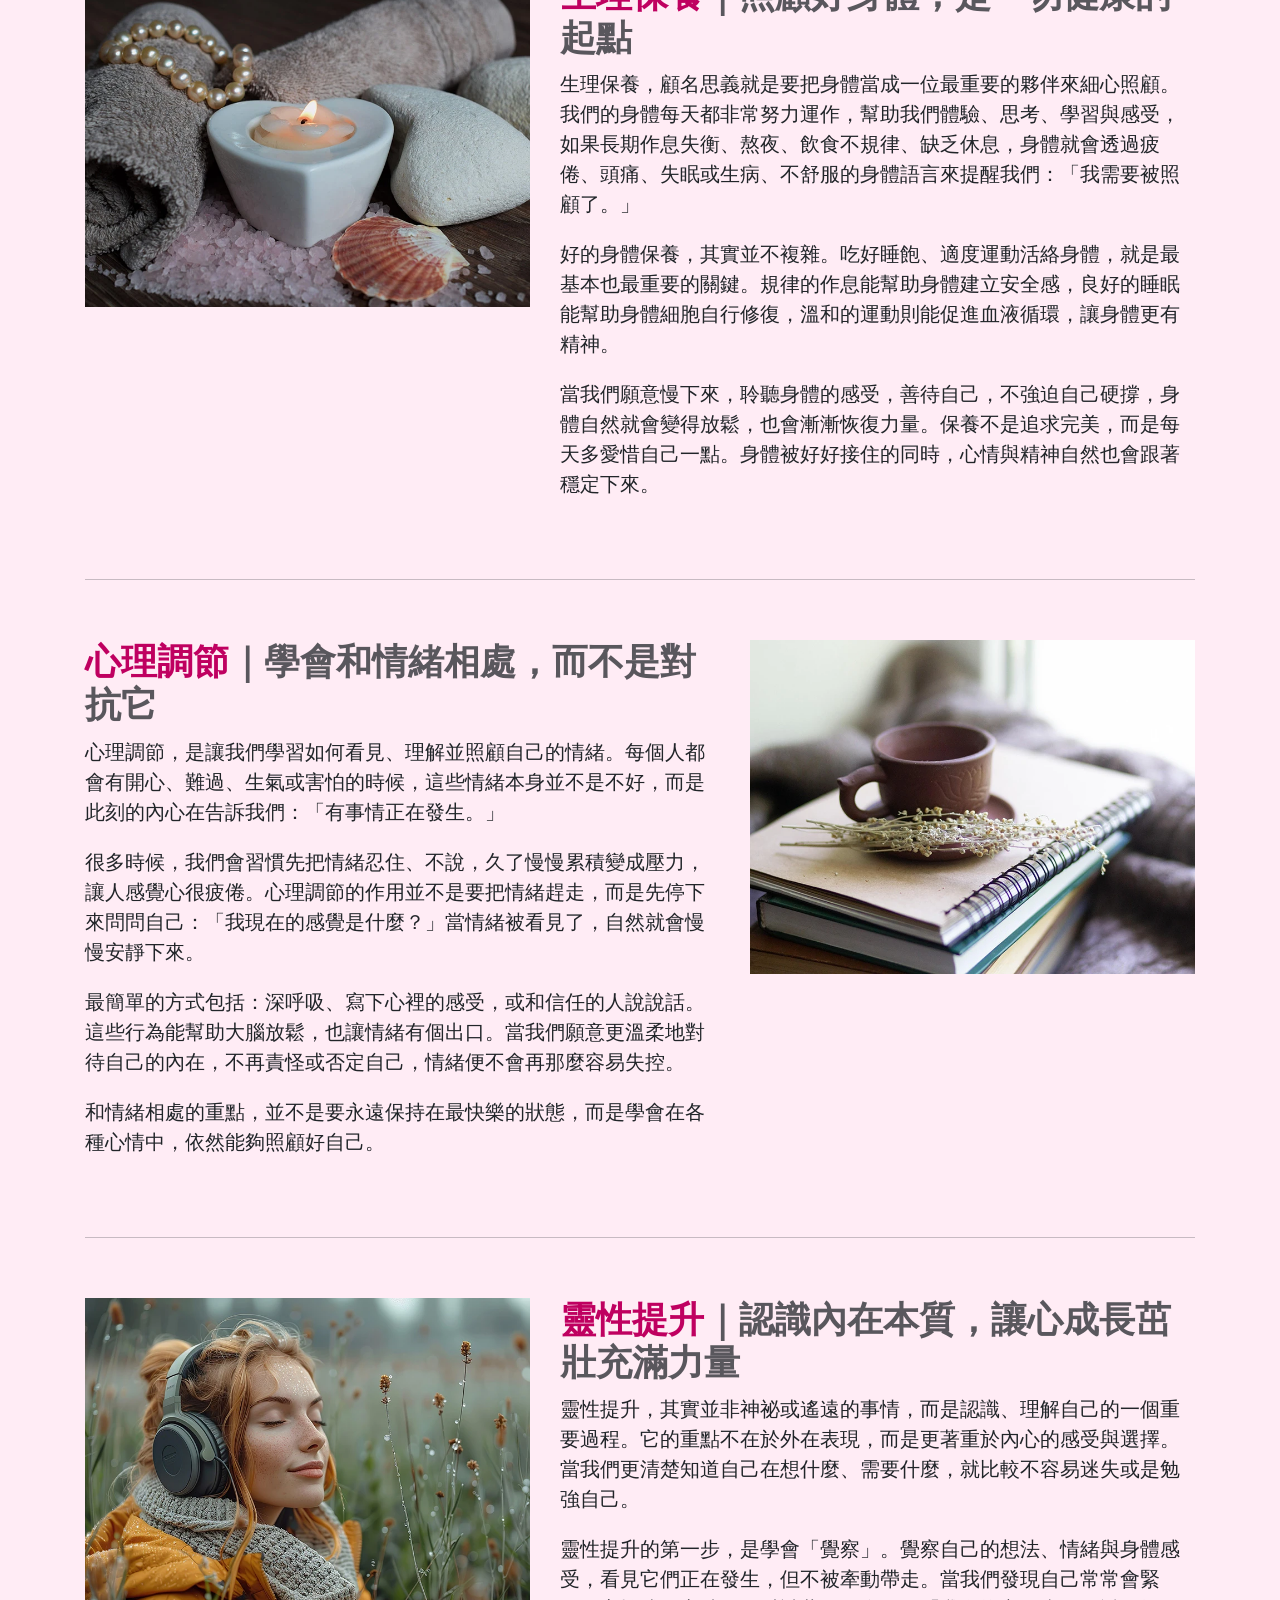
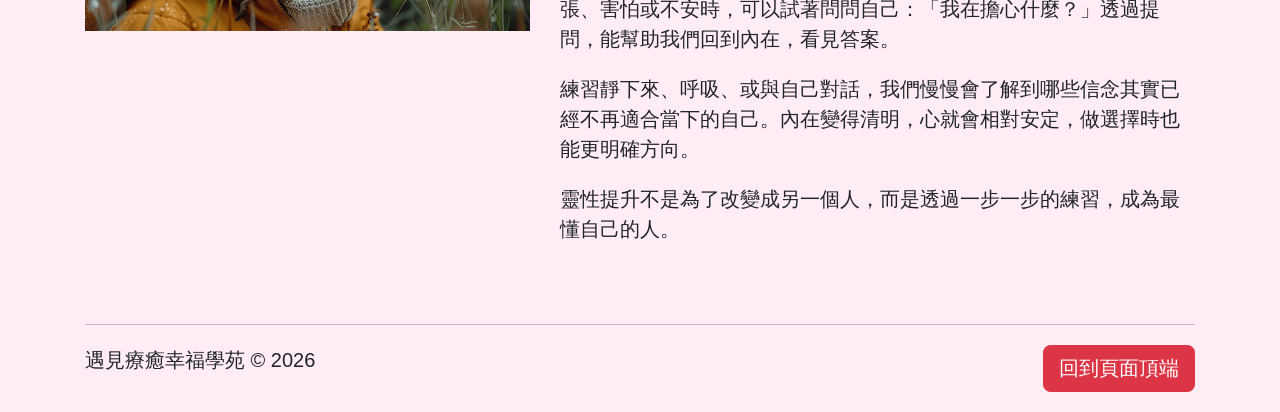
==== commit c6d0bb85: "Add files via upload" ====
--- a/index.html
+++ b/index.html
@@ -71,6 +71,9 @@
               <li class="nav-item">
                 <a class="nav-link" href="https://17learnmore.easy.co/" target="_blank">購物車</a>
               </li>
+              <li class="nav-item">
+                <a class="nav-link" href="https://charishealingbeauty.wordpress.com/" target="_blank">部落格</a>
+              </li>
             </ul>
             <form class="d-flex" role="search">
               <input class="form-control me-2" type="search" placeholder="Search" aria-label="Search"/>
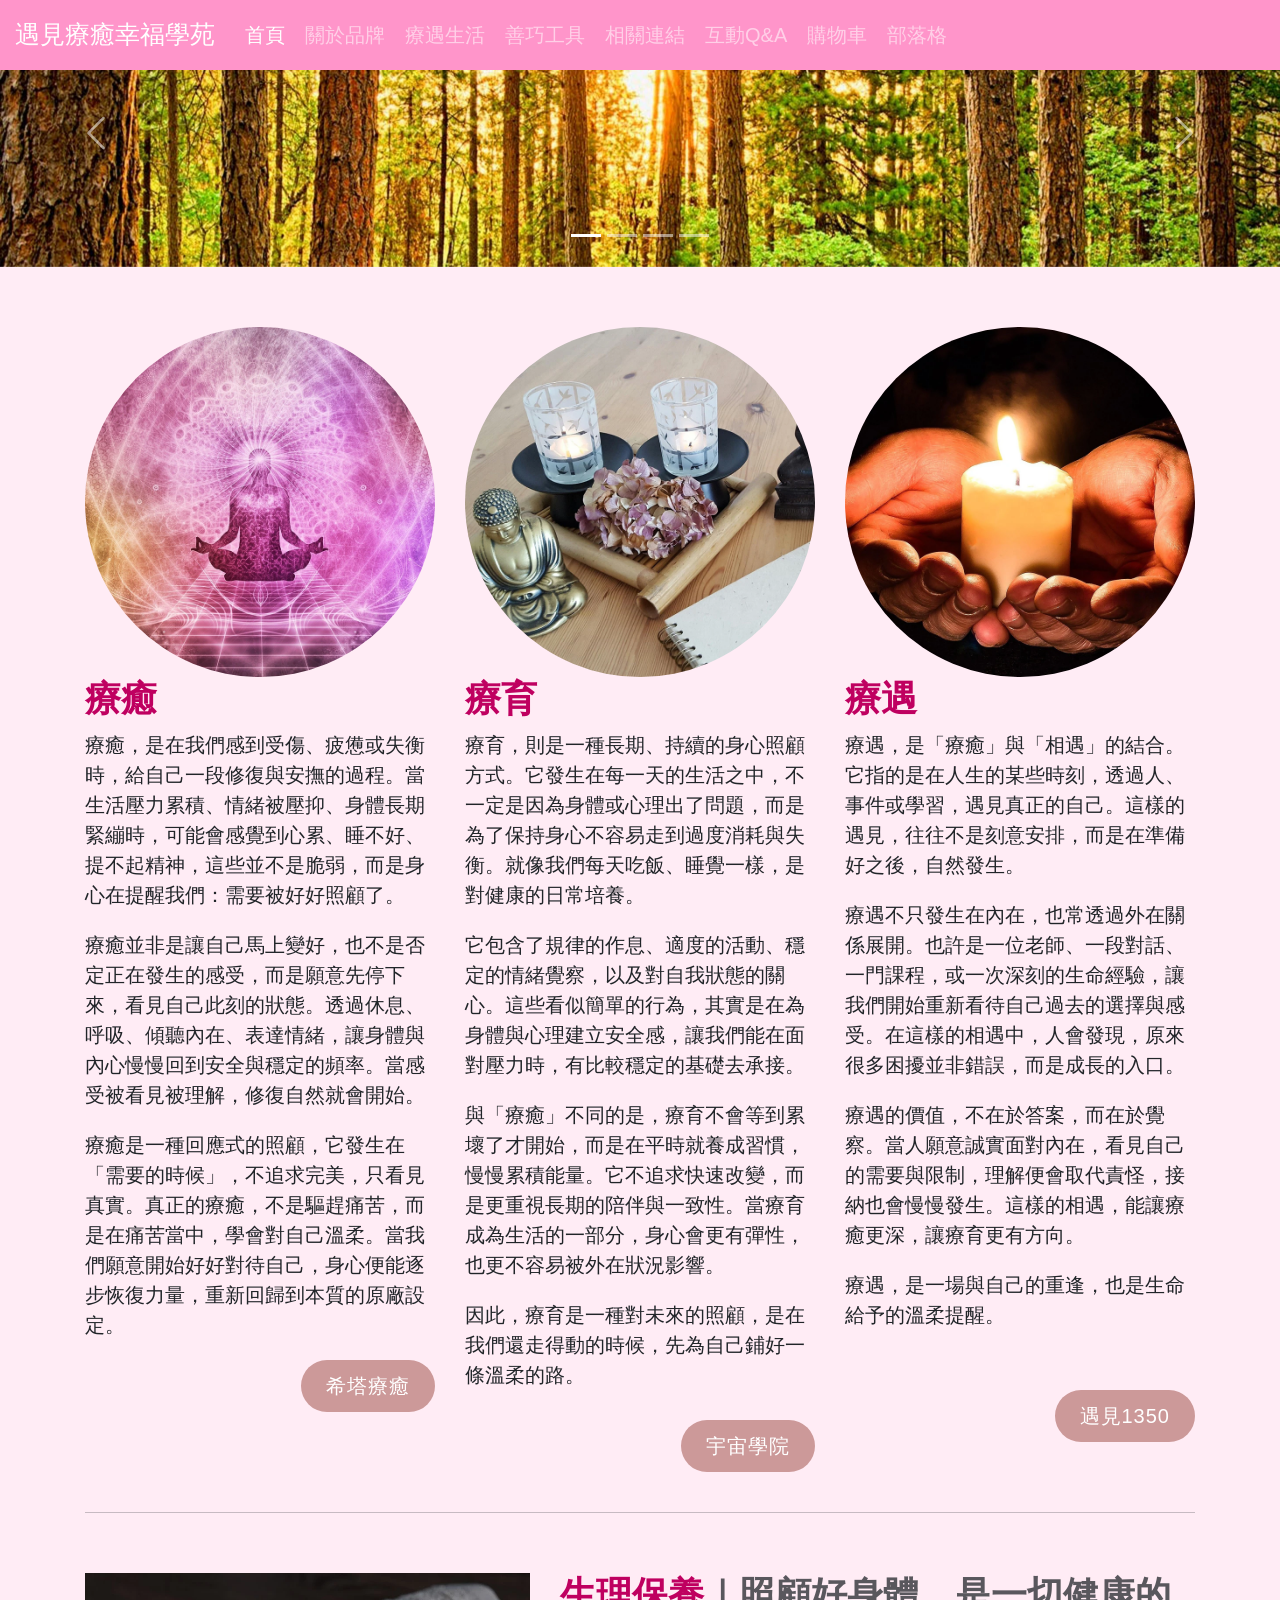
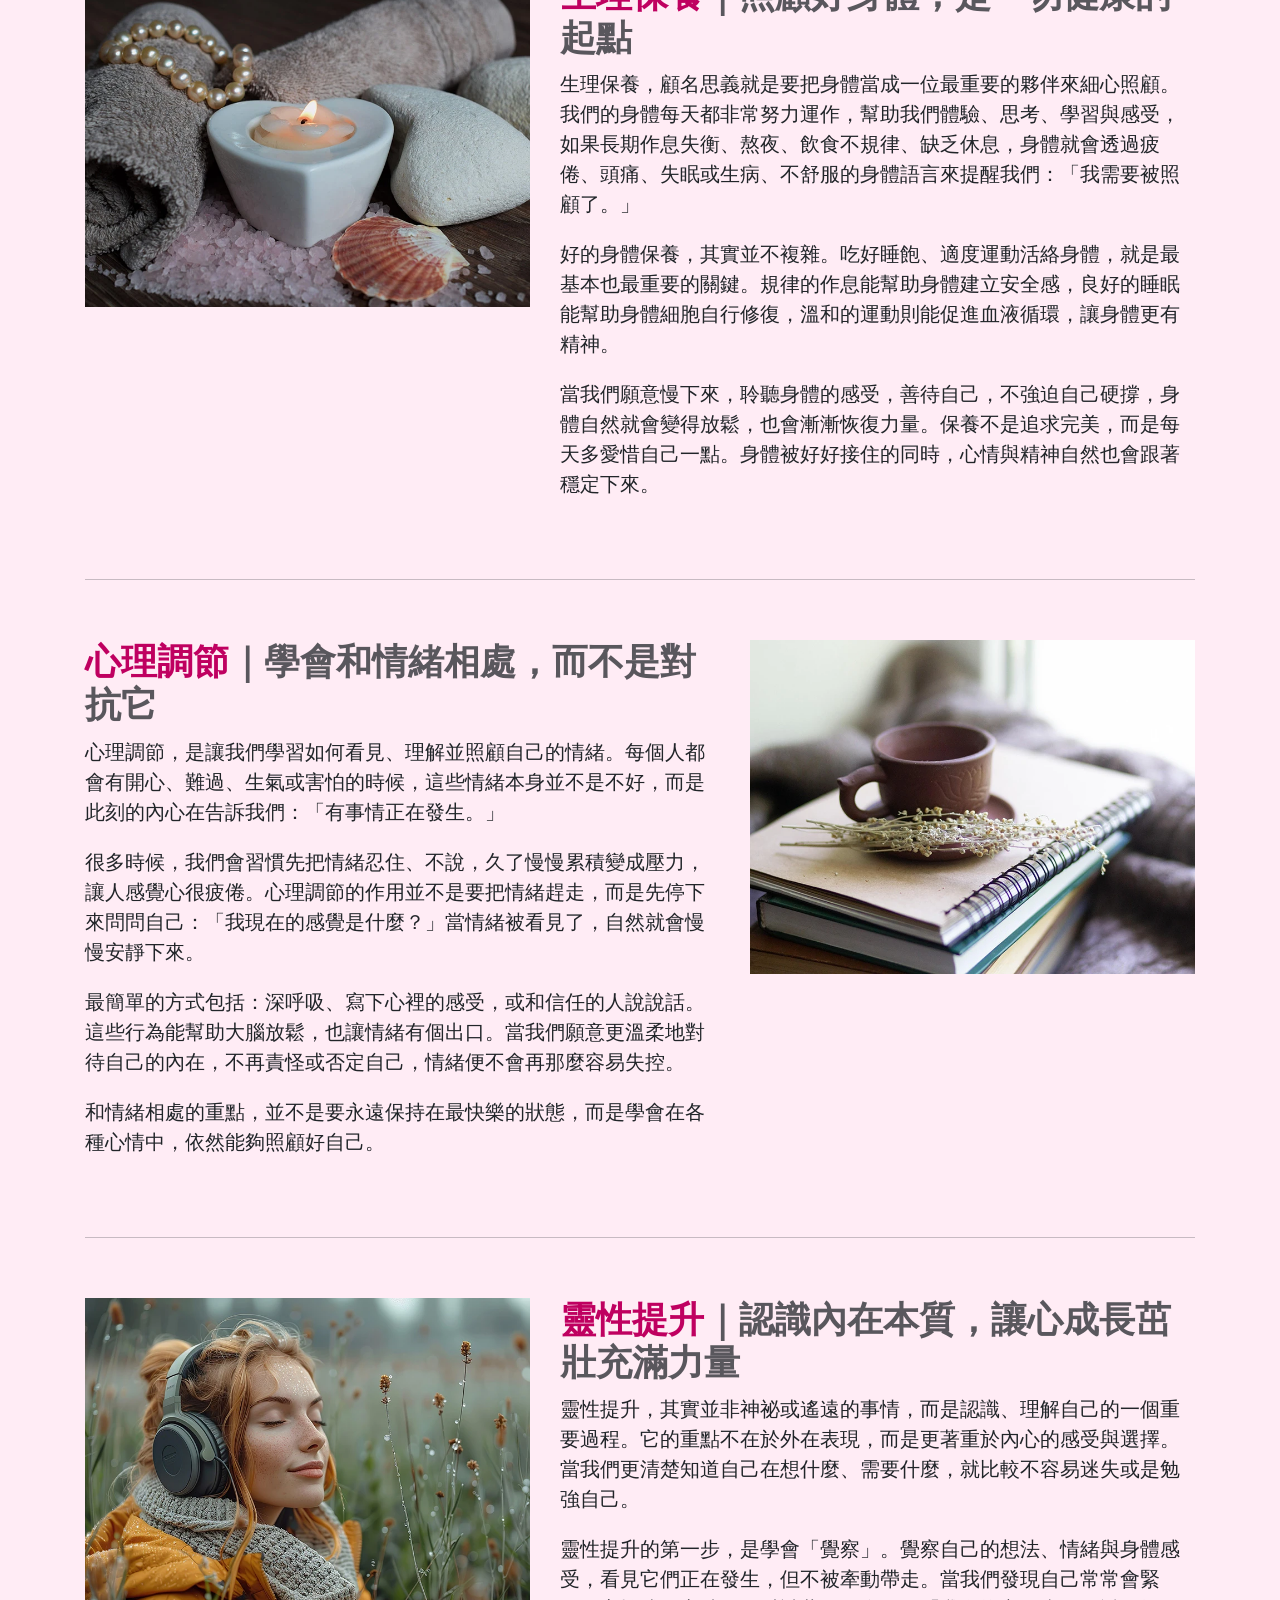
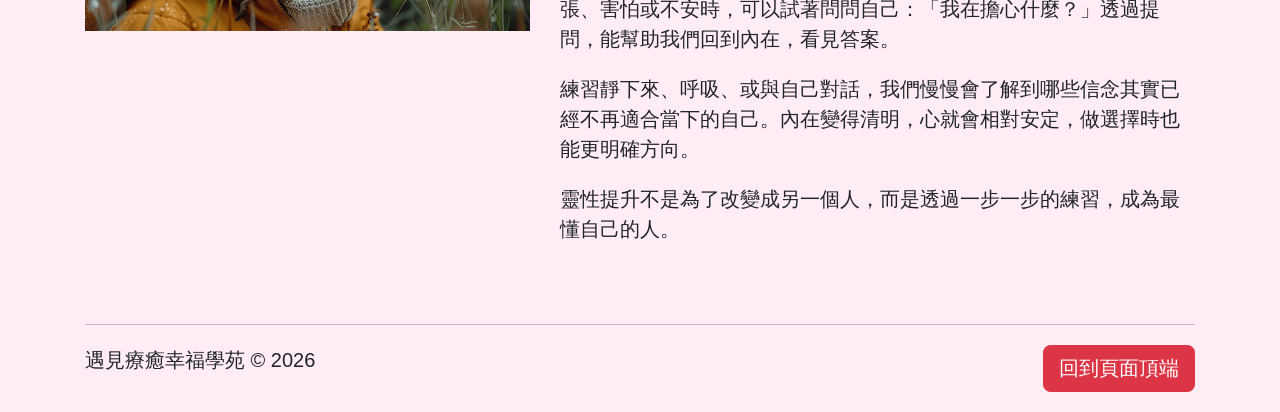
==== commit 91f2b8e4: "Add files via upload" ====
--- a/index.html
+++ b/index.html
@@ -75,11 +75,13 @@
                 <a class="nav-link" href="https://charishealingbeauty.wordpress.com/" target="_blank">部落格</a>
               </li>
             </ul>
-            <form class="d-flex" role="search">
+            <!-- <form class="d-flex" role="search">
               <input class="form-control me-2" type="search" placeholder="Search" aria-label="Search"/>
               <button class="btn btn-outline-success" type="submit">Search</button>
-            </form>
-          </div>
+            </form> -->
+            <script async src="https://cse.google.com/cse.js?cx=84c502fb0aa1d45d1">
+            </script>
+            <div class="gcse-searchresults"></div>
         </div>
       </nav>
     </header>
